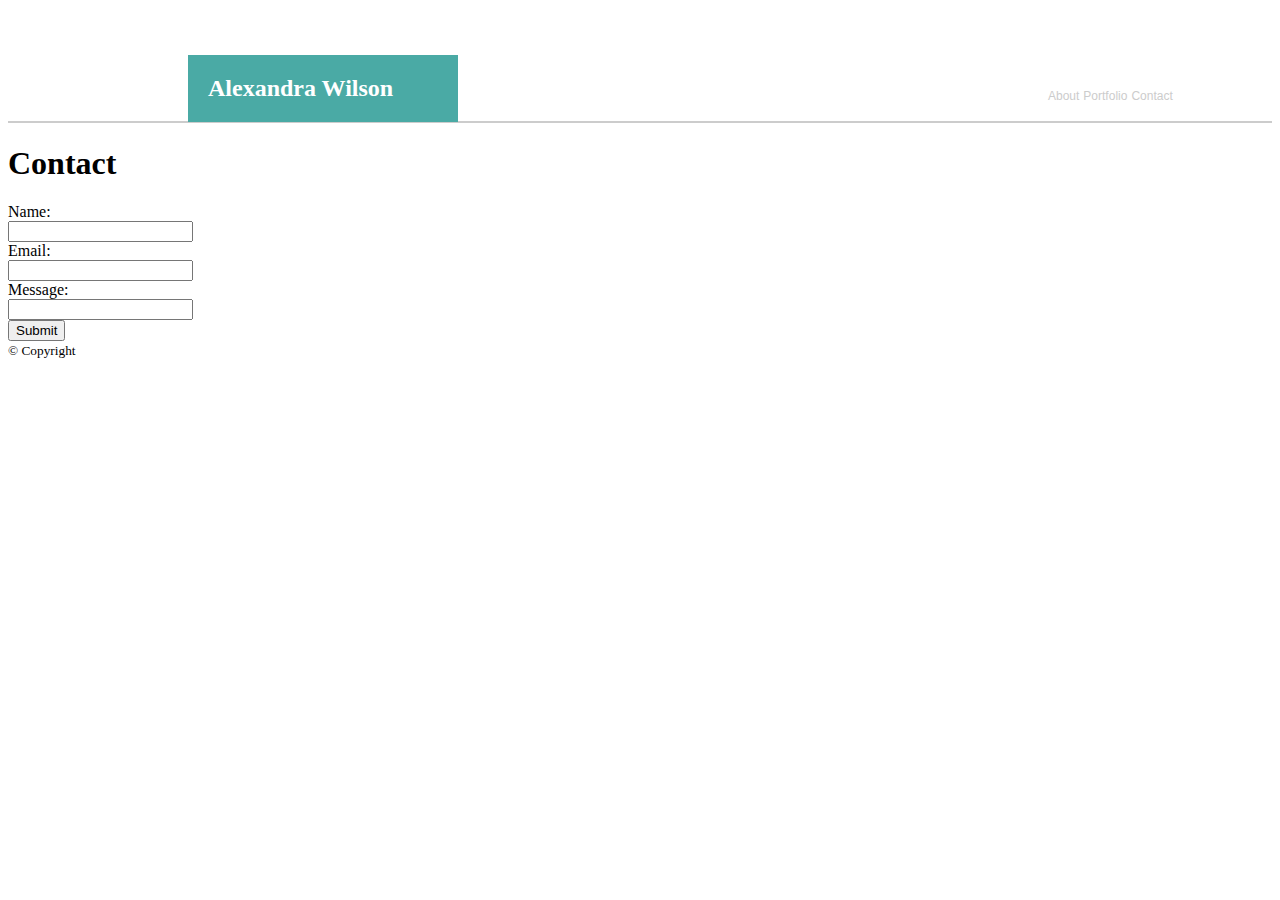
==== contact.html @ 91d25008 "First pass at HTML and CSS. Also added background images and placeholder images." ====
<!DOCTYPE html>
<html lang=en-us>
    
    <head>
        
        <title>Alex's Portfolio</title>
        <link rel="stylesheet" href="assets/css/style.css">

    </head>
    
    <body class="container">
        
        <header class="main-header clearfix">
                
            <h1>
                <a class="logo" href="index.html">Alexandra Wilson</a>
            </h1>

            <nav class="nav-bar">
                <a class="nav-but" href="index.html">About</a>
                <a class="nav-but" href="portfolio.html">Portfolio</a>
                <a class="nav-but" href="contact.html">Contact</a>
            </nav>

        </header>

        <section class="contact">
                
            <h1>
                Contact
            </h1>
    
            <form>
                Name:<br>
                <input type= "text" name= "name"><br>
                Email:<br>
                <input type= "text" name= "email"><br>
                Message:<br>
                <input type= "text" name= "message"><br>
                <Input type= "submit" value= "Submit">
            </form>
                    
        </section>

        <footer>

            <small>&copy; Copyright</small>
    
        </footer>
        
    </body>    
        
</html>
---- assets/css/style.css ----
/* 
====================
Header 
====================
*/
.main-header {
    background-color: #ffffff;
    border-bottom: 2px solid #cccccc;
    height: 100px
}
.clearfix::after {
    content: "";
    clear: both;
    display: table;
}
.logo {
    background-color: #4aaaa5;
    color: #ffffff;
    padding: 20px;
    font-size: 24px;
    font-family: 'Georgia', Times, Times New Roman, serif;
    text-decoration: none;
    float: left;
    margin: 34px 590px 0 180px;
    width: 230px;
}
.nav-bar {
    float: left;
    margin-top: 65px;
    width: 140px;
}
.nav-but {
    text-decoration: none;
    color: #cccccc;
    font-family: 'Arial', 'Helvetica Neue', Helvetica, sans-serif;
    font-size: 12px;
}
.nav-but-border {
    border-right: 1px solid #dddddd;
    padding-right: 5px;
}

/*
====================
Main Content Area
====================
*/
.container {
    background-image: url('assets/images/tiny-squares.png');
}

/*
====================
Bio
====================
*/
.content-area {
    height: 500px;
    width: 960px;
    background-color: #ffffff;
    border: 1px solid #dddddd;
    padding: 20px;
    margin: 20px 180px 50px 180px;
}
#about-me {
    color: #4aaaa5;
    font-family: 'Georgia', Times, Times New Roman, serif;
    font-size: 24px;
    padding-bottom: 15px;
}
#bio {
    border-top: 2px solid #cccccc;
    line-height: 1.5;
}
#my-photo {
    float: left;
    padding: 20px 20px 0 0;
}
/*
====================
Footer
====================
*/
.footer {
    height: 70px;
    border-top: 10px solid #4aaaa5;
    background-color: #666666;
    text-align: center;
}
.copyright {
    color: #cccccc;
    font-family: 'Arial', 'Helvetica Neue', Helvetica, sans-serif;
    display: inline-block;
    margin-top: 50px;
}
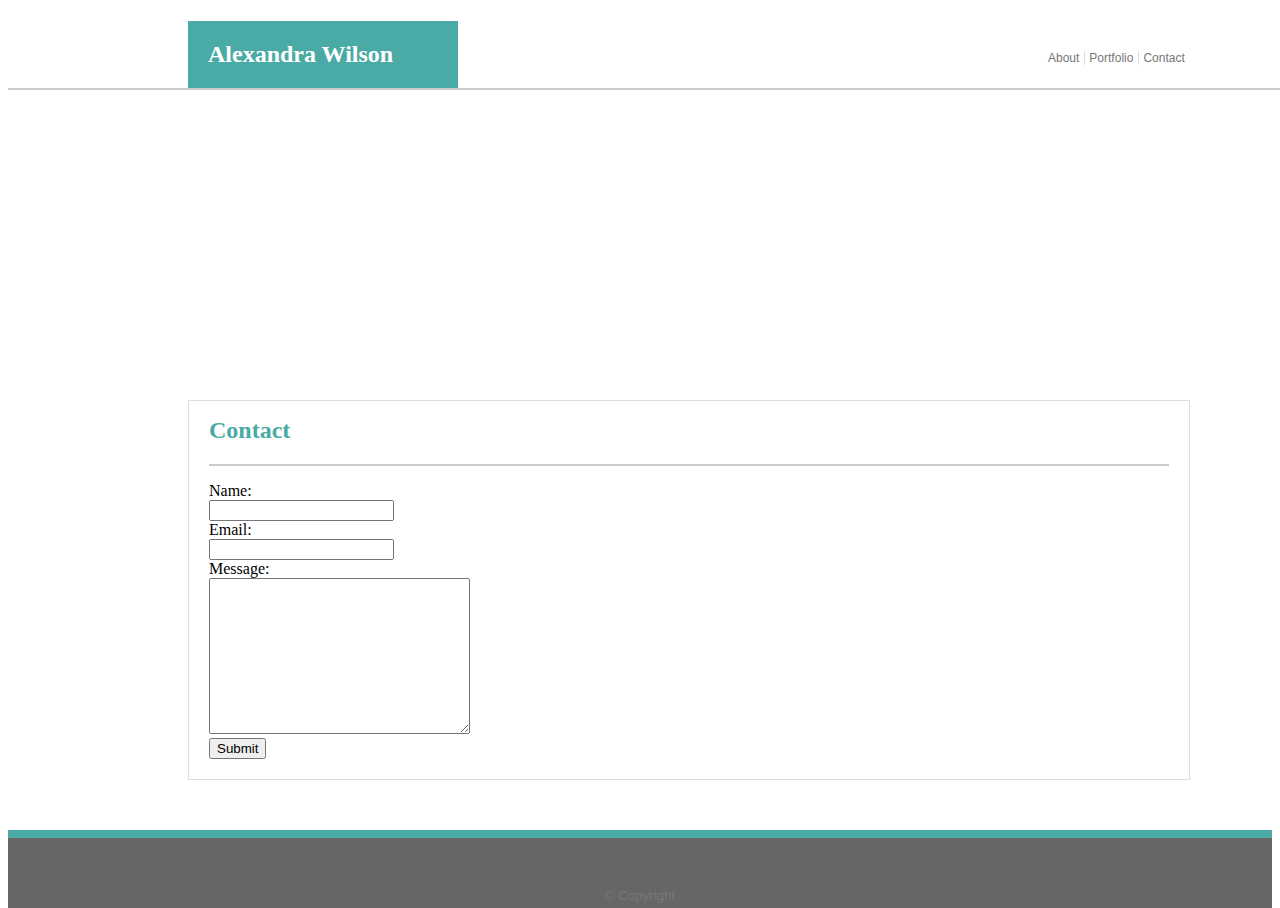
==== commit 7adb618f: "second pass at html and css, changed portfolio images." ====
--- a/contact.html
+++ b/contact.html
@@ -9,24 +9,28 @@
     </head>
     
     <body class="container">
-        
-        <header class="main-header clearfix">
+
+        <div class="content clearfix">
+            
+            <header class="main-header">
                 
-            <h1>
-                <a class="logo" href="index.html">Alexandra Wilson</a>
-            </h1>
+                <h1>
+                    <a class="logo" href="index.html">Alexandra Wilson</a>
+                </h1>
+            
+                <nav class="nav-bar">
+                    <a class="nav-but nav-but-border" href="index.html">About</a>
+                    <a class="nav-but nav-but-border" href="portfolio.html">Portfolio</a>
+                    <a class="nav-but" href="contact.html">Contact</a>                    
+                </nav>
+            
+            </header>
 
-            <nav class="nav-bar">
-                <a class="nav-but" href="index.html">About</a>
-                <a class="nav-but" href="portfolio.html">Portfolio</a>
-                <a class="nav-but" href="contact.html">Contact</a>
-            </nav>
+        </div>
 
-        </header>
-
-        <section class="contact">
+        <section class="content-area">
                 
-            <h1>
+            <h1 class="page-heading">
                 Contact
             </h1>
     
@@ -36,15 +40,16 @@
                 Email:<br>
                 <input type= "text" name= "email"><br>
                 Message:<br>
-                <input type= "text" name= "message"><br>
+                <textarea name="message" rows="10" cols="30">
+                </textarea><br>
                 <Input type= "submit" value= "Submit">
             </form>
                     
         </section>
 
-        <footer>
+        <footer class="footer">
 
-            <small>&copy; Copyright</small>
+            <small class="copyright">&copy; Copyright</small>
     
         </footer>
         
--- a/assets/css/style.css
+++ b/assets/css/style.css
@@ -1,12 +1,15 @@
 /* 
 ====================
-Header 
+Fixed Header 
 ====================
 */
 .main-header {
     background-color: #ffffff;
     border-bottom: 2px solid #cccccc;
-    height: 100px
+    height: 88px;
+    position: fixed;
+    top: 0;
+    width: 100%;
 }
 .clearfix::after {
     content: "";
@@ -21,17 +24,17 @@
     font-family: 'Georgia', Times, Times New Roman, serif;
     text-decoration: none;
     float: left;
-    margin: 34px 590px 0 180px;
+    margin: 0 590px 0 180px;
     width: 230px;
 }
 .nav-bar {
     float: left;
-    margin-top: 65px;
+    margin: 27px 0 27px 0;
     width: 140px;
 }
 .nav-but {
     text-decoration: none;
-    color: #cccccc;
+    color: #777777;
     font-family: 'Arial', 'Helvetica Neue', Helvetica, sans-serif;
     font-size: 12px;
 }
@@ -46,49 +49,103 @@
 ====================
 */
 .container {
-    background-image: url('assets/images/tiny-squares.png');
+    background: url(/Users/alexandrawilson/Desktop/code/Basic-Portfolio/assets/images/skulls.png);
 }
-
-/*
-====================
-Bio
-====================
-*/
 .content-area {
-    height: 500px;
     width: 960px;
     background-color: #ffffff;
     border: 1px solid #dddddd;
-    padding: 20px;
-    margin: 20px 180px 50px 180px;
+    padding: 0 20px 20px 20px;
+    margin: 120px 180px 50px 180px;
 }
-#about-me {
+.page-heading {
     color: #4aaaa5;
+    border-bottom: 2px solid #cccccc;
     font-family: 'Georgia', Times, Times New Roman, serif;
     font-size: 24px;
-    padding-bottom: 15px;
+    padding: 0 0 20px 0;
 }
+/*
+====================
+About Me
+====================
+*/
 #bio {
-    border-top: 2px solid #cccccc;
     line-height: 1.5;
+    font-family: 'Arial', 'Helvetica Neue', Helvetica, sans-serif;
+    color: #777777;
 }
 #my-photo {
     float: left;
-    padding: 20px 20px 0 0;
+    padding: 5px 20px 0 0;
 }
 /*
 ====================
-Footer
+Portfolio
 ====================
 */
+.columns {
+    -webkit-columns: 100px 3; /* Chrome, Safari, Opera */
+    -moz-columns: 100px 3; /* Firefox */
+    columns: 220px 2;
+    float: left;
+}
+.game {
+    padding-top: 100px;
+    margin-bottom: 30px; 
+    height: 150px;
+    width: 200px;
+    background-color: #ffffff;
+}
+#game1 {
+    background-image: url("../images/blades.jpg");
+    background-repeat: no-repeat;
+    background-size: cover;
+}
+#game2 {
+    background-image: url("../assets/images/drop.jpg");
+}
+#game3 {
+    background-image: url("/Users/alexandrawilson/Desktop/code/Basic-Portfolio/assets/images/flower.jpg");
+}
+#game4 {
+    background-image: url("/Users/alexandrawilson/Desktop/code/Basic-Portfolio/assets/images/sunset.jpg");
+}
+#game5 {
+    background-image: url("/Users/alexandrawilson/Desktop/code/Basic-Portfolio/assets/images/surf.jpg");
+}   
+.game-title {
+    height: 25%;
+    width: 100%;
+    background-color: #4aaaa5;
+    color: #ffffff;
+    text-align: center;
+    padding-top: 18px;
+}
+/*
+====================
+Sticky Footer
+====================
+*/
+html, body {
+    height: 100%;
+}
+body {
+    display: flex;
+    flex-direction: column;
+}
+.content {
+    flex: 1 0 auto;
+}
 .footer {
     height: 70px;
-    border-top: 10px solid #4aaaa5;
+    border-top: 8px solid #4aaaa5;
     background-color: #666666;
     text-align: center;
+    flex-shrink: 0;
 }
 .copyright {
-    color: #cccccc;
+    color: #777777;
     font-family: 'Arial', 'Helvetica Neue', Helvetica, sans-serif;
     display: inline-block;
     margin-top: 50px;
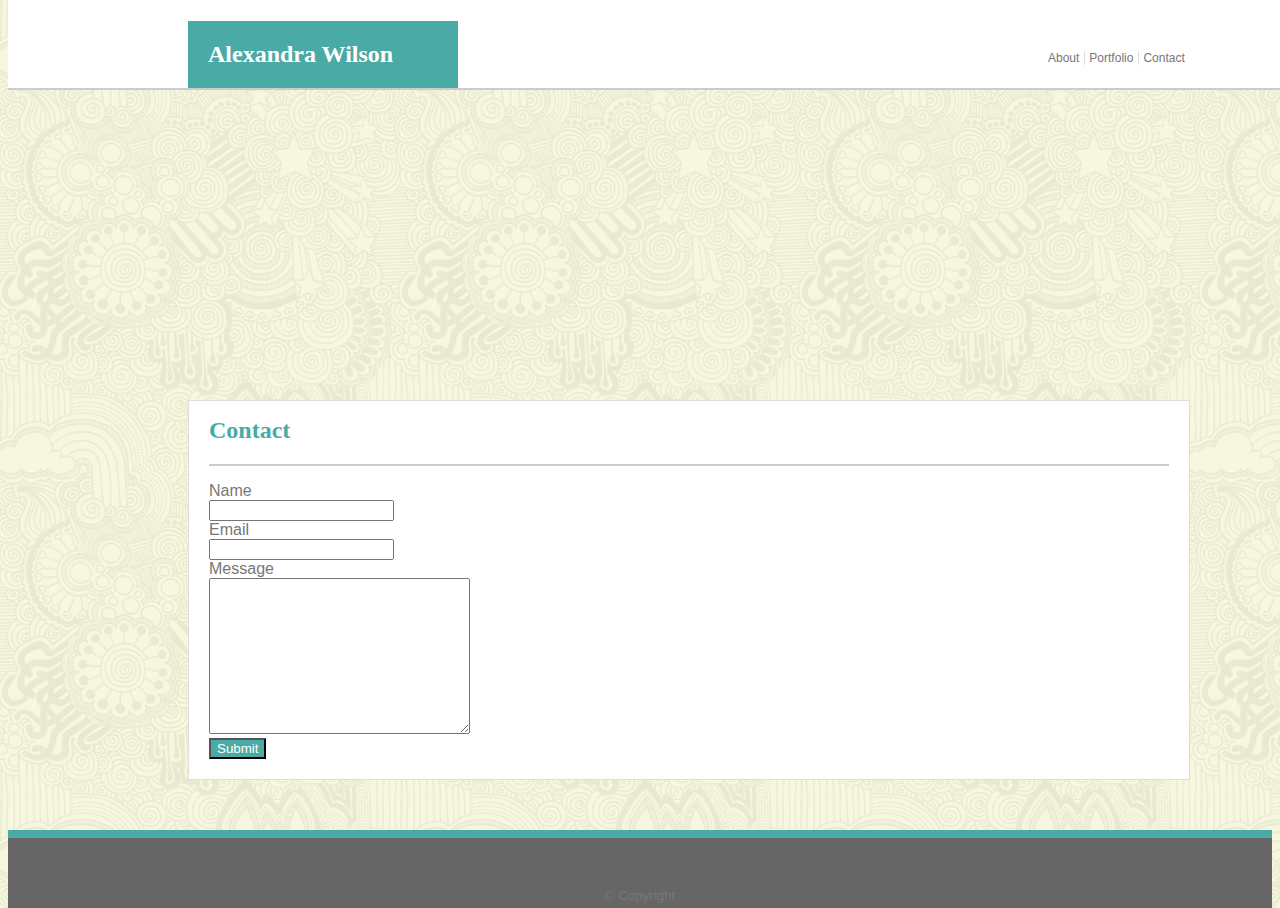
==== commit 6980372f: "added a css rest and .gitignore" ====
--- a/contact.html
+++ b/contact.html
@@ -4,6 +4,7 @@
     <head>
         
         <title>Alex's Portfolio</title>
+        <link rel="cssreset" href="assets/css/reset.css">
         <link rel="stylesheet" href="assets/css/style.css">
 
     </head>
@@ -34,15 +35,15 @@
                 Contact
             </h1>
     
-            <form>
-                Name:<br>
+            <form class="form">
+                Name<br>
                 <input type= "text" name= "name"><br>
-                Email:<br>
+                Email<br>
                 <input type= "text" name= "email"><br>
-                Message:<br>
+                Message<br>
                 <textarea name="message" rows="10" cols="30">
                 </textarea><br>
-                <Input type= "submit" value= "Submit">
+                <input id="submit-btn" type= "submit" value= "Submit">
             </form>
                     
         </section>
--- a/assets/css/style.css
+++ b/assets/css/style.css
@@ -49,7 +49,7 @@
 ====================
 */
 .container {
-    background: url(/Users/alexandrawilson/Desktop/code/Basic-Portfolio/assets/images/skulls.png);
+    background: url("../images/skulls.png");
 }
 .content-area {
     width: 960px;
@@ -96,23 +96,22 @@
     height: 150px;
     width: 200px;
     background-color: #ffffff;
+    background-repeat: no-repeat;
 }
 #game1 {
     background-image: url("../images/blades.jpg");
-    background-repeat: no-repeat;
-    background-size: cover;
 }
 #game2 {
-    background-image: url("../assets/images/drop.jpg");
+    background-image: url("../images/drop.jpg");
 }
 #game3 {
-    background-image: url("/Users/alexandrawilson/Desktop/code/Basic-Portfolio/assets/images/flower.jpg");
+    background-image: url("../images/flower.jpg");
 }
 #game4 {
-    background-image: url("/Users/alexandrawilson/Desktop/code/Basic-Portfolio/assets/images/sunset.jpg");
+    background-image: url("../images/sunset.jpg");
 }
 #game5 {
-    background-image: url("/Users/alexandrawilson/Desktop/code/Basic-Portfolio/assets/images/surf.jpg");
+    background-image: url("../images/surf.jpg");
 }   
 .game-title {
     height: 25%;
@@ -121,6 +120,19 @@
     color: #ffffff;
     text-align: center;
     padding-top: 18px;
+}
+/*
+====================
+Contact
+====================
+*/
+.form {
+    font-family: 'Arial', 'Helvetica Neue', Helvetica, sans-serif;
+    color: #777777;
+}
+#submit-btn {
+    background-color: #4aaaa5;
+    color: #ffffff;
 }
 /*
 ====================
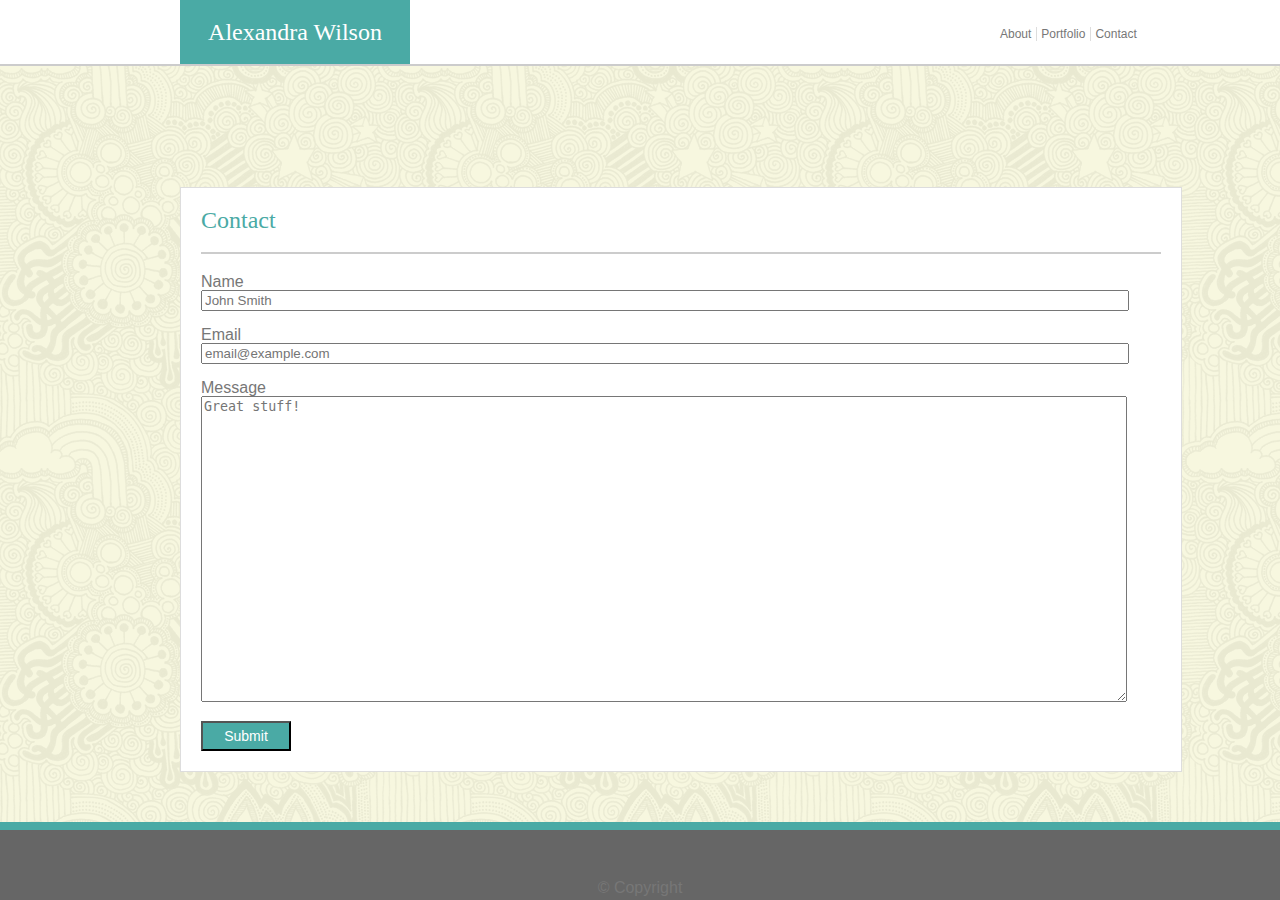
==== commit afedc275: "final draft" ====
--- a/contact.html
+++ b/contact.html
@@ -4,7 +4,7 @@
     <head>
         
         <title>Alex's Portfolio</title>
-        <link rel="cssreset" href="assets/css/reset.css">
+        <link rel="stylesheet" href="assets/css/reset.css">
         <link rel="stylesheet" href="assets/css/style.css">
 
     </head>
@@ -37,12 +37,11 @@
     
             <form class="form">
                 Name<br>
-                <input type= "text" name= "name"><br>
+                <input class="form-input" type= "text" name= "name" placeholder="John Smith"><br><br>
                 Email<br>
-                <input type= "text" name= "email"><br>
+                <input class="form-input" type= "text" name= "email" placeholder="email@example.com"><br><br>
                 Message<br>
-                <textarea name="message" rows="10" cols="30">
-                </textarea><br>
+                <textarea id="form-message" name="message" placeholder="Great stuff!"></textarea><br><br>
                 <input id="submit-btn" type= "submit" value= "Submit">
             </form>
                     
--- a/assets/css/style.css
+++ b/assets/css/style.css
@@ -6,7 +6,7 @@
 .main-header {
     background-color: #ffffff;
     border-bottom: 2px solid #cccccc;
-    height: 88px;
+    height: 64px;
     position: fixed;
     top: 0;
     width: 100%;
@@ -19,7 +19,8 @@
 .logo {
     background-color: #4aaaa5;
     color: #ffffff;
-    padding: 20px;
+    padding: 20px 0 20px 0;
+    text-align: center;
     font-size: 24px;
     font-family: 'Georgia', Times, Times New Roman, serif;
     text-decoration: none;
@@ -29,7 +30,7 @@
 }
 .nav-bar {
     float: left;
-    margin: 27px 0 27px 0;
+    margin: 25px 0 25px 0;
     width: 140px;
 }
 .nav-but {
@@ -42,20 +43,19 @@
     border-right: 1px solid #dddddd;
     padding-right: 5px;
 }
-
 /*
 ====================
 Main Content Area
 ====================
 */
 .container {
-    background: url("../images/skulls.png");
+    background-image: url("../images/skulls.png");
 }
 .content-area {
     width: 960px;
     background-color: #ffffff;
     border: 1px solid #dddddd;
-    padding: 0 20px 20px 20px;
+    padding: 20px;
     margin: 120px 180px 50px 180px;
 }
 .page-heading {
@@ -64,6 +64,7 @@
     font-family: 'Georgia', Times, Times New Roman, serif;
     font-size: 24px;
     padding: 0 0 20px 0;
+    margin-bottom: 20px;
 }
 /*
 ====================
@@ -71,7 +72,7 @@
 ====================
 */
 #bio {
-    line-height: 1.5;
+    line-height: 2;
     font-family: 'Arial', 'Helvetica Neue', Helvetica, sans-serif;
     color: #777777;
 }
@@ -84,19 +85,14 @@
 Portfolio
 ====================
 */
-.columns {
-    -webkit-columns: 100px 3; /* Chrome, Safari, Opera */
-    -moz-columns: 100px 3; /* Firefox */
-    columns: 220px 2;
-    float: left;
-}
 .game {
     padding-top: 100px;
-    margin-bottom: 30px; 
     height: 150px;
     width: 200px;
     background-color: #ffffff;
     background-repeat: no-repeat;
+    float: left;
+    margin-right: 20px;
 }
 #game1 {
     background-image: url("../images/blades.jpg");
@@ -117,9 +113,13 @@
     height: 25%;
     width: 100%;
     background-color: #4aaaa5;
-    color: #ffffff;
     text-align: center;
     padding-top: 18px;
+}
+.game-link {
+    text-decoration: none;
+    color: #ffffff;
+    font-family: 'Arial', 'Helvetica Neue', Helvetica, sans-serif;
 }
 /*
 ====================
@@ -130,9 +130,19 @@
     font-family: 'Arial', 'Helvetica Neue', Helvetica, sans-serif;
     color: #777777;
 }
+.form-input {
+    width: 920px;
+}
+#form-message {
+    width: 920px;
+    height: 300px;
+}
 #submit-btn {
     background-color: #4aaaa5;
     color: #ffffff;
+    width: 90px;
+    height: 30px;
+    font-size: 14px;
 }
 /*
 ====================
